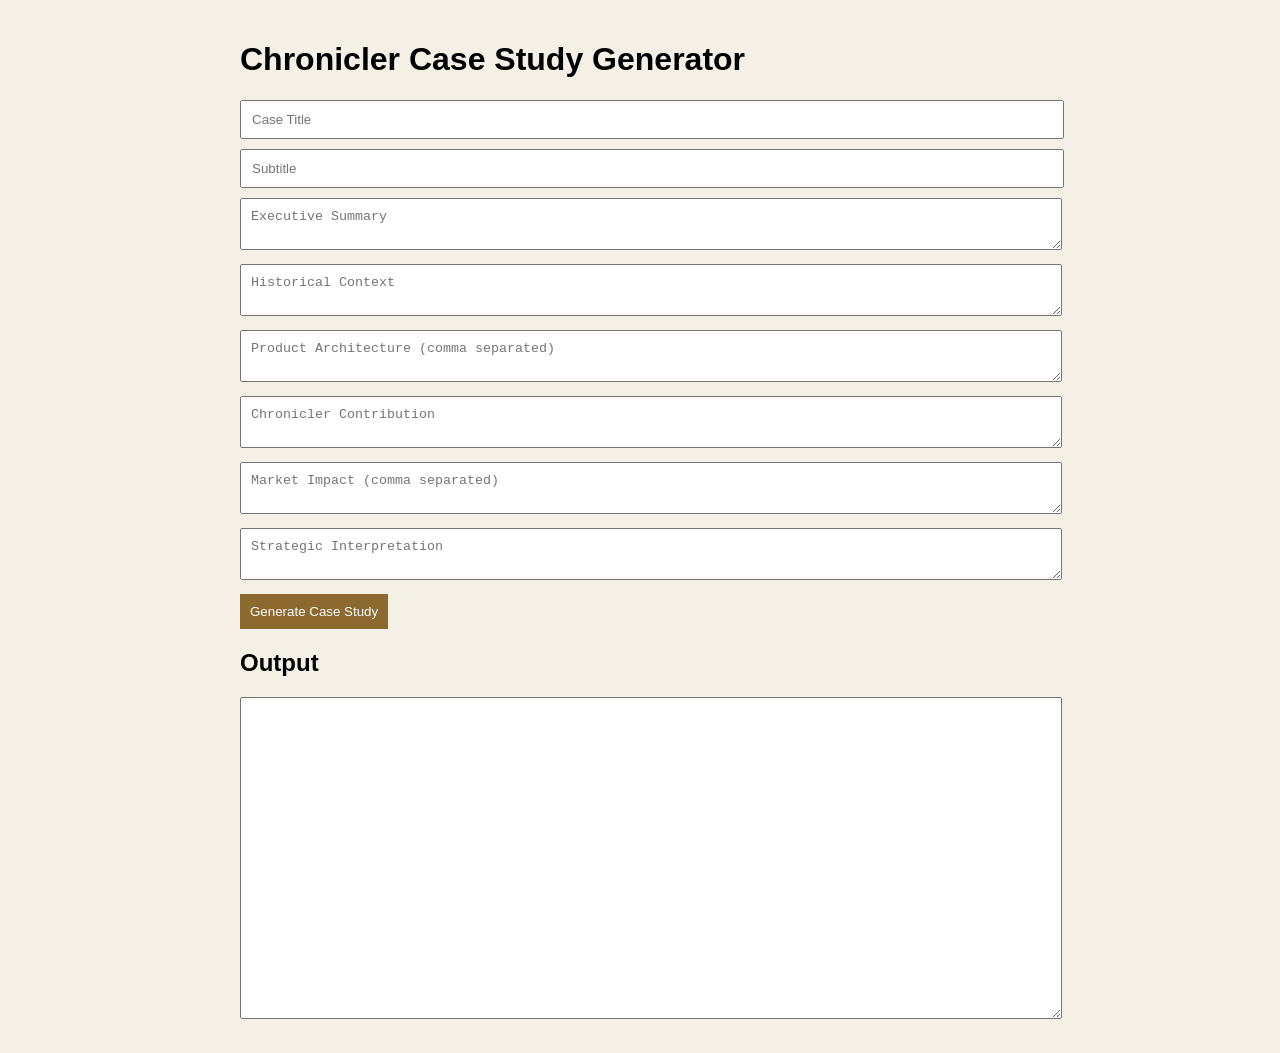
==== index.html @ 6533fb25 "Rename generator.html to index.html" ====
<!DOCTYPE html>
<html lang="en">
<head>
<meta charset="UTF-8">
<meta name="viewport" content="width=device-width, initial-scale=1.0">
<title>Chronicler Case Generator</title>
<link rel="stylesheet" href="generator.css">
</head>

<body>

<div class="container">

  <h1>Chronicler Case Study Generator</h1>

  <input id="title" placeholder="Case Title">
  <input id="subtitle" placeholder="Subtitle">

  <textarea id="summary" placeholder="Executive Summary"></textarea>
  <textarea id="history" placeholder="Historical Context"></textarea>
  <textarea id="product" placeholder="Product Architecture (comma separated)"></textarea>
  <textarea id="contribution" placeholder="Chronicler Contribution"></textarea>
  <textarea id="impact" placeholder="Market Impact (comma separated)"></textarea>
  <textarea id="authority" placeholder="Strategic Interpretation"></textarea>

  <button onclick="generate()">Generate Case Study</button>

  <h2>Output</h2>
  <textarea id="output"></textarea>

</div>

<script src="generator.js"></script>
</body>
</html>
---- generator.css ----
body {
  font-family: Arial, sans-serif;
  background:#f4f0e6;
  margin:0;
}

.container {
  padding:20px;
  max-width:800px;
  margin:auto;
}

input, textarea {
  width:100%;
  margin-bottom:10px;
  padding:10px;
}

button {
  background:#8c6a2f;
  color:white;
  padding:10px;
  border:none;
  cursor:pointer;
}

#output {
  height:300px;
}
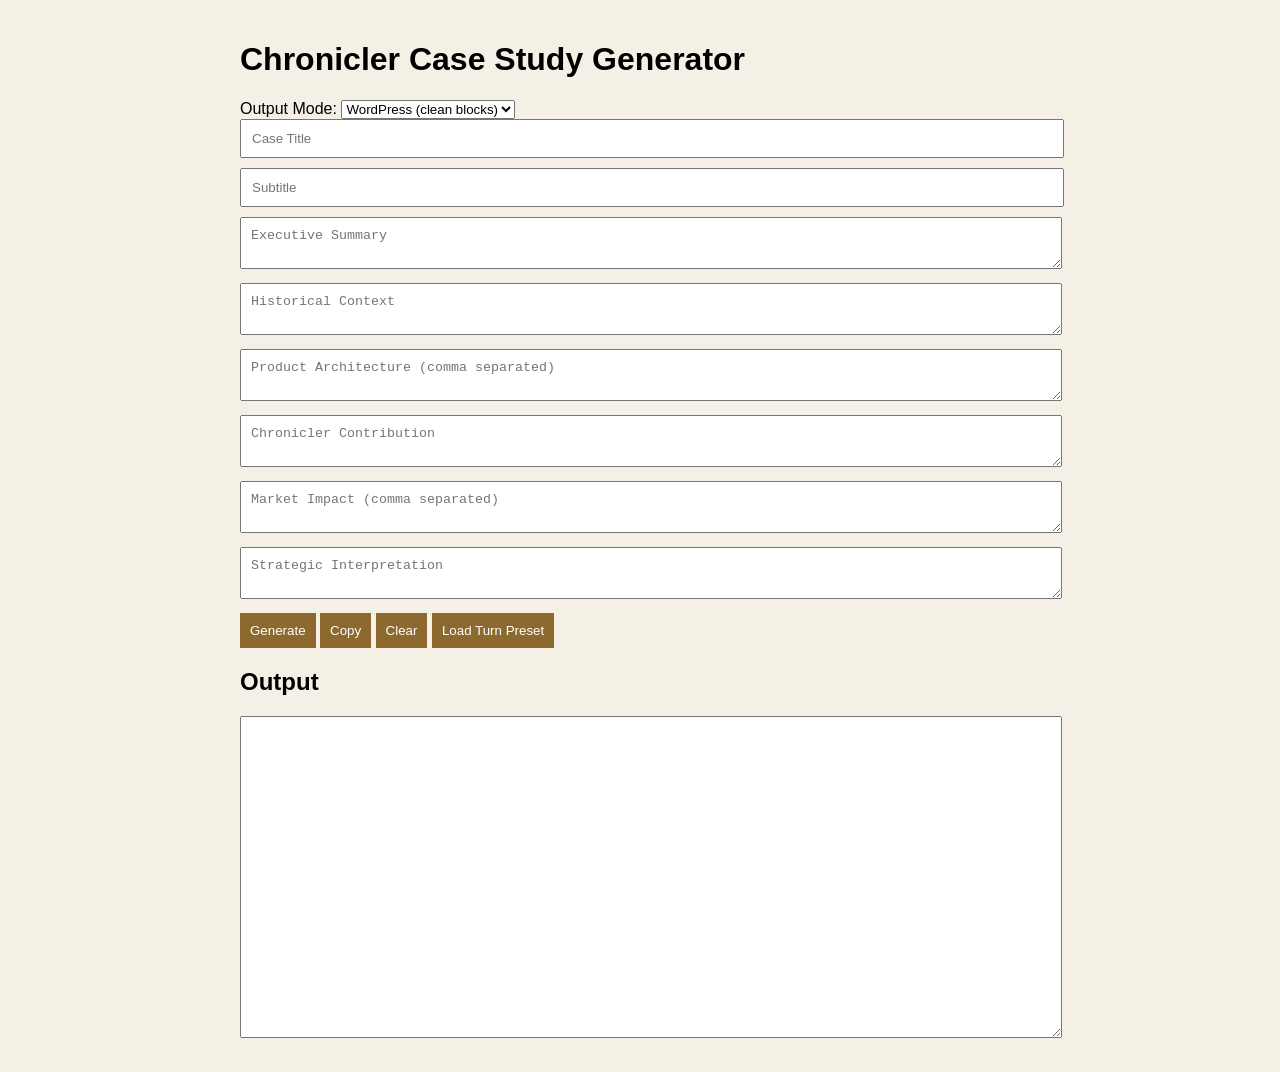
==== commit cf93d04f: "Add output mode selection and action buttons" ====
--- a/index.html
+++ b/index.html
@@ -13,6 +13,14 @@
 
   <h1>Chronicler Case Study Generator</h1>
 
+  <!-- MODE -->
+  <label>Output Mode:</label>
+  <select id="mode">
+    <option value="wp">WordPress (clean blocks)</option>
+    <option value="full">Full HTML Page</option>
+  </select>
+
+  <!-- INPUTS -->
   <input id="title" placeholder="Case Title">
   <input id="subtitle" placeholder="Subtitle">
 
@@ -23,7 +31,11 @@
   <textarea id="impact" placeholder="Market Impact (comma separated)"></textarea>
   <textarea id="authority" placeholder="Strategic Interpretation"></textarea>
 
-  <button onclick="generate()">Generate Case Study</button>
+  <!-- ACTIONS -->
+  <button onclick="generate()">Generate</button>
+  <button onclick="copyOutput()">Copy</button>
+  <button onclick="clearForm()">Clear</button>
+  <button onclick="loadPreset()">Load Turn Preset</button>
 
   <h2>Output</h2>
   <textarea id="output"></textarea>
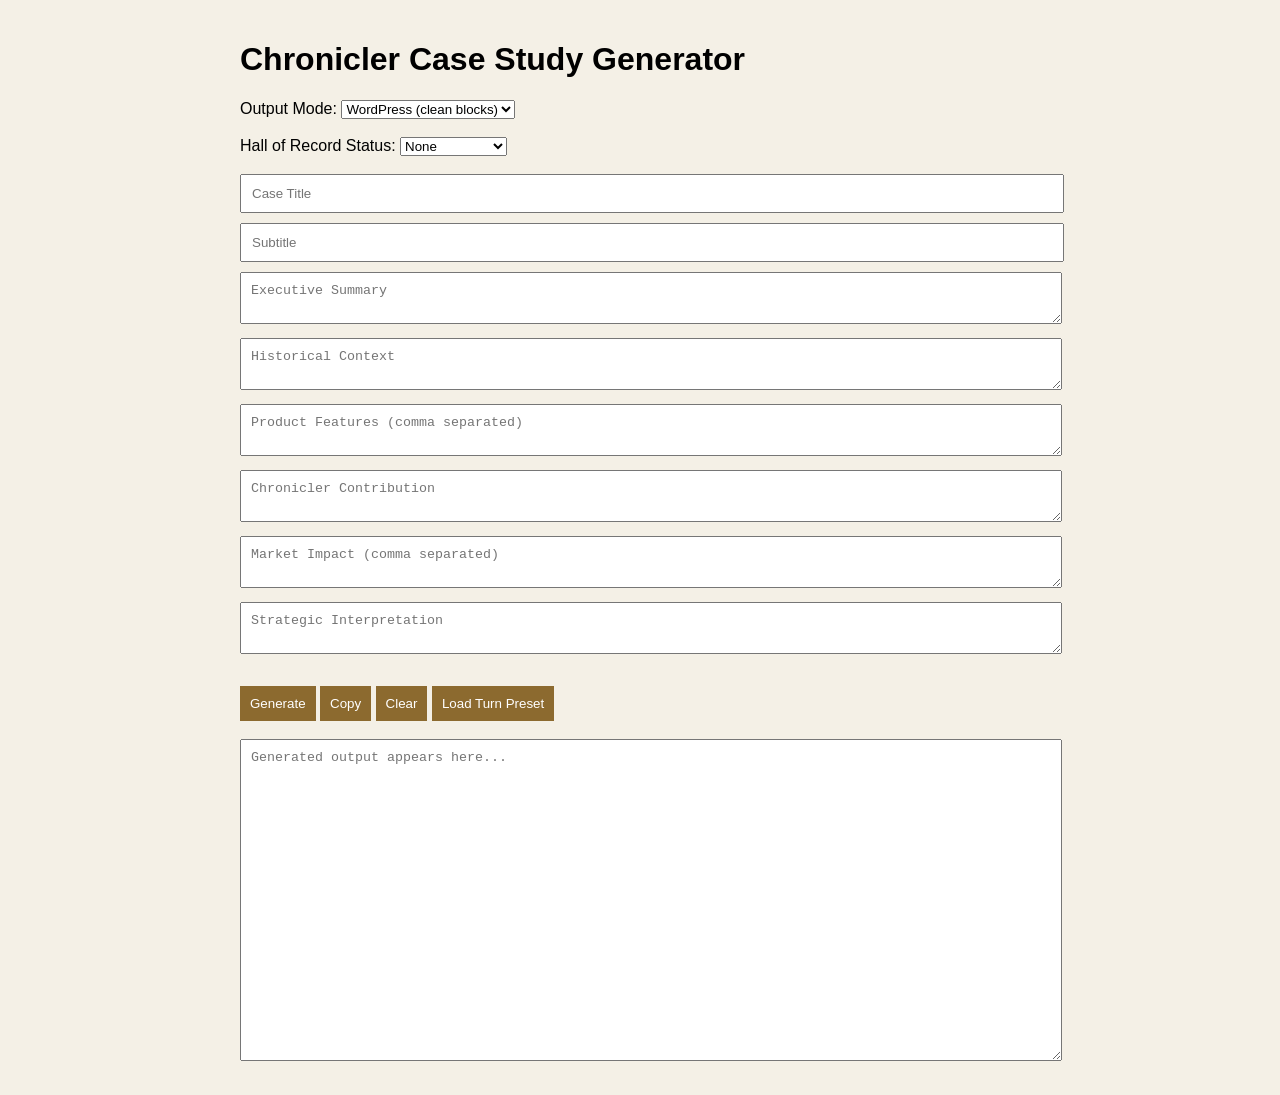
==== commit 57ef4174: "Update index.html updated for narrative generator" ====
--- a/index.html
+++ b/index.html
@@ -1,10 +1,9 @@
 <!DOCTYPE html>
-<html lang="en">
+<html>
 <head>
-<meta charset="UTF-8">
-<meta name="viewport" content="width=device-width, initial-scale=1.0">
-<title>Chronicler Case Generator</title>
-<link rel="stylesheet" href="generator.css">
+  <meta charset="UTF-8">
+  <title>Chronicler Generator</title>
+  <link rel="stylesheet" href="generator.css">
 </head>
 
 <body>
@@ -13,12 +12,25 @@
 
   <h1>Chronicler Case Study Generator</h1>
 
-  <!-- MODE -->
+  <!-- OUTPUT MODE -->
   <label>Output Mode:</label>
   <select id="mode">
     <option value="wp">WordPress (clean blocks)</option>
     <option value="full">Full HTML Page</option>
   </select>
+
+  <br><br>
+
+  <!-- HALL OF RECORD -->
+  <label>Hall of Record Status:</label>
+  <select id="record">
+    <option value="none">None</option>
+    <option value="candidate">Candidate</option>
+    <option value="verified">Verified Entry</option>
+    <option value="hall">Hall of Record</option>
+  </select>
+
+  <br><br>
 
   <!-- INPUTS -->
   <input id="title" placeholder="Case Title">
@@ -26,10 +38,14 @@
 
   <textarea id="summary" placeholder="Executive Summary"></textarea>
   <textarea id="history" placeholder="Historical Context"></textarea>
-  <textarea id="product" placeholder="Product Architecture (comma separated)"></textarea>
+
+  <textarea id="product" placeholder="Product Features (comma separated)"></textarea>
   <textarea id="contribution" placeholder="Chronicler Contribution"></textarea>
   <textarea id="impact" placeholder="Market Impact (comma separated)"></textarea>
+
   <textarea id="authority" placeholder="Strategic Interpretation"></textarea>
+
+  <br><br>
 
   <!-- ACTIONS -->
   <button onclick="generate()">Generate</button>
@@ -37,11 +53,14 @@
   <button onclick="clearForm()">Clear</button>
   <button onclick="loadPreset()">Load Turn Preset</button>
 
-  <h2>Output</h2>
-  <textarea id="output"></textarea>
+  <br><br>
+
+  <!-- OUTPUT -->
+  <textarea id="output" placeholder="Generated output appears here..."></textarea>
 
 </div>
 
 <script src="generator.js"></script>
+
 </body>
-</html>
+</html>
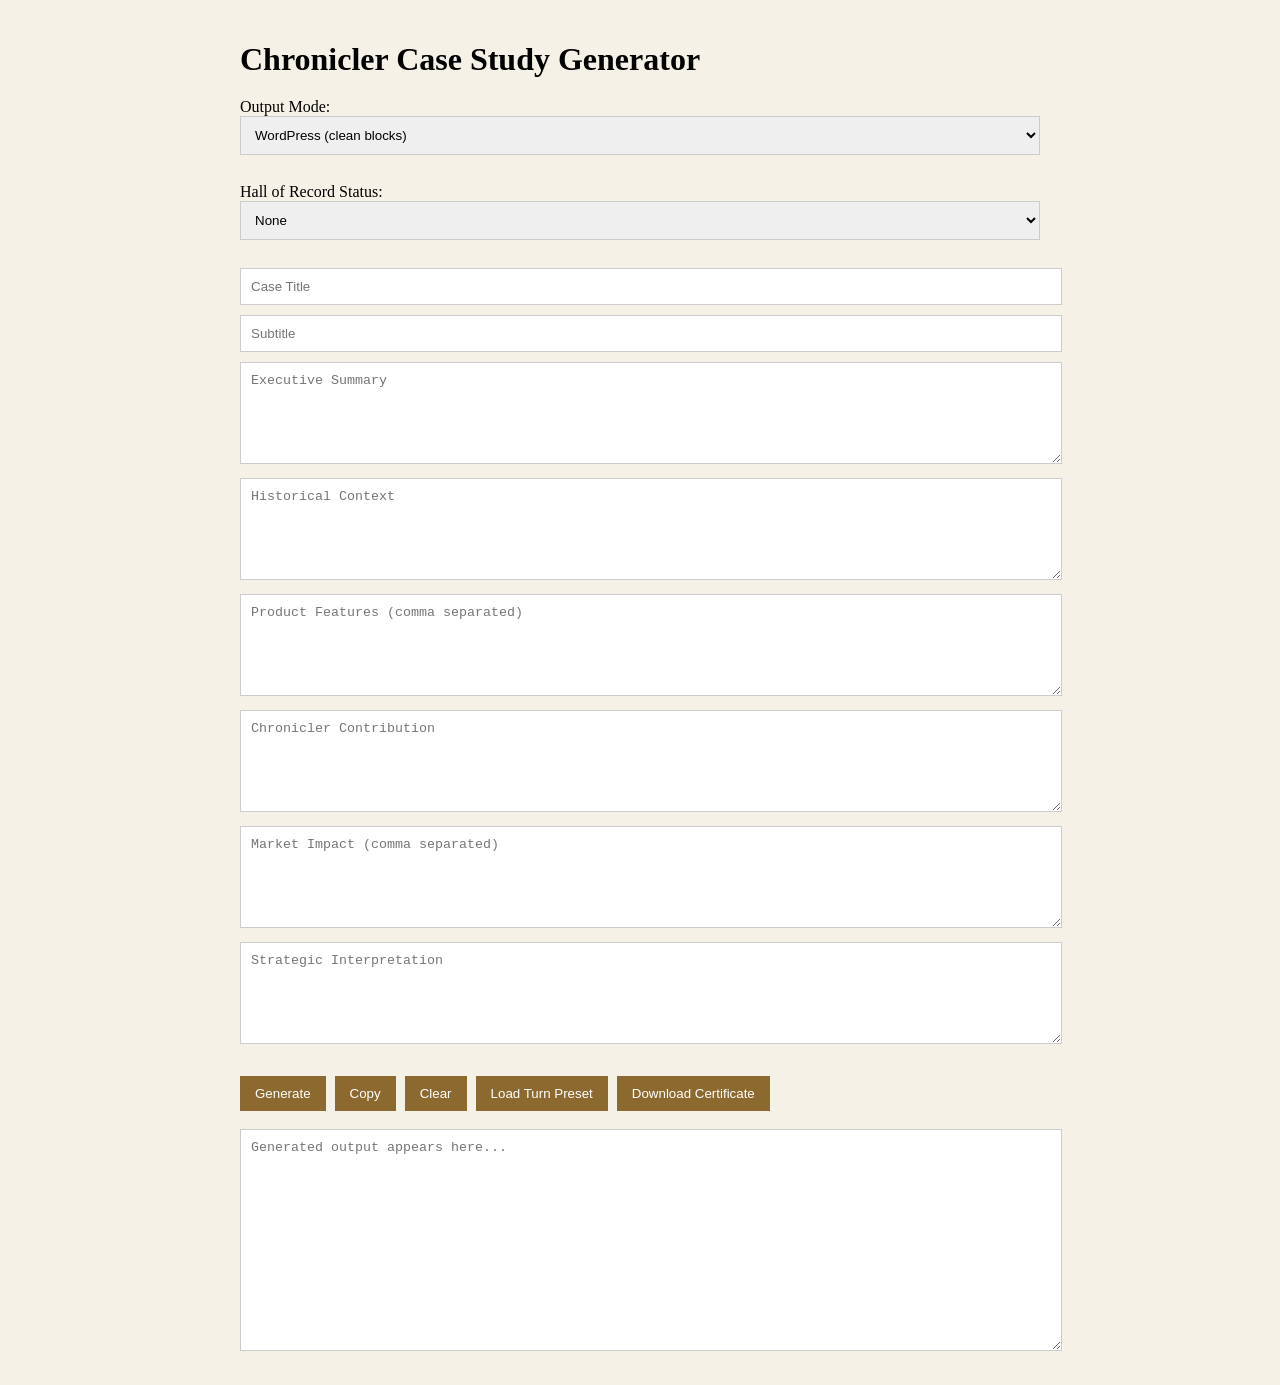
==== commit ca0fa558: "Update index.html added pdf Generator button" ====
--- a/index.html
+++ b/index.html
@@ -52,6 +52,7 @@
   <button onclick="copyOutput()">Copy</button>
   <button onclick="clearForm()">Clear</button>
   <button onclick="loadPreset()">Load Turn Preset</button>
+  <button onclick="downloadCertificate()">Download Certificate</button>
 
   <br><br>
 
--- a/generator.css
+++ b/generator.css
@@ -1,29 +1,43 @@
 body {
-  font-family: Arial, sans-serif;
-  background:#f4f0e6;
-  margin:0;
+  font-family: Georgia, serif;
+  background: #f5f1e6;
+  margin: 0;
+  padding: 20px;
 }
 
 .container {
-  padding:20px;
-  max-width:800px;
-  margin:auto;
+  max-width: 800px;
+  margin: auto;
 }
 
-input, textarea {
-  width:100%;
-  margin-bottom:10px;
-  padding:10px;
+h1 {
+  margin-bottom: 20px;
+}
+
+input, textarea, select {
+  width: 100%;
+  margin-bottom: 10px;
+  padding: 10px;
+  border: 1px solid #ccc;
+}
+
+textarea {
+  height: 80px;
 }
 
 button {
-  background:#8c6a2f;
-  color:white;
-  padding:10px;
-  border:none;
-  cursor:pointer;
+  margin-right: 5px;
+  padding: 10px 15px;
+  background: #8c6a2f;
+  color: white;
+  border: none;
+  cursor: pointer;
+}
+
+button:hover {
+  background: #6f5425;
 }
 
 #output {
-  height:300px;
-}
+  height: 200px;
+}
